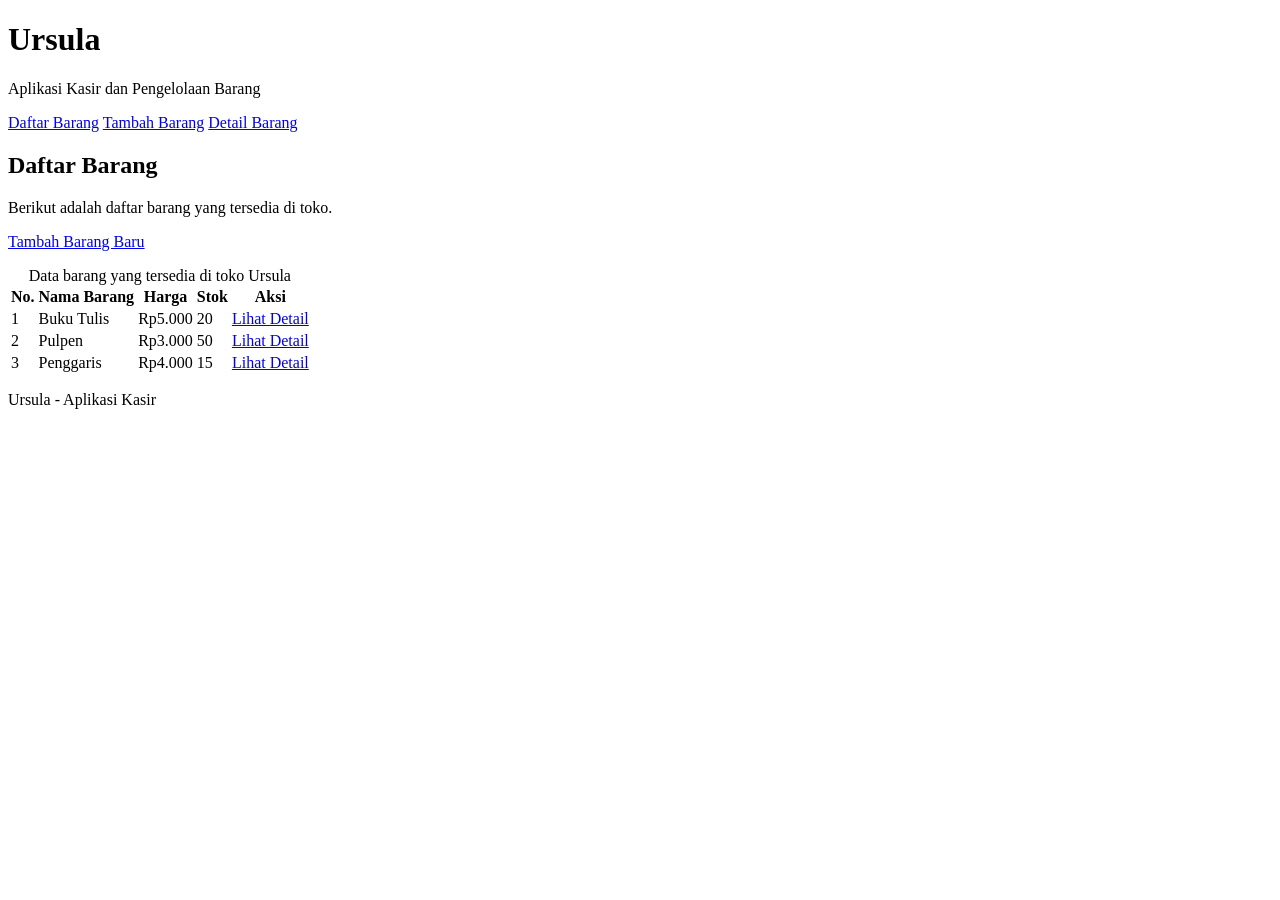
==== index.html @ 5f17998a "Membuat struktur HTML Aplikasi" ====
<!DOCTYPE html>
<html lang="id">
<head>
    <meta charset="UTF-8">
    <meta name="viewport" content="width=device-width, initial-scale=1.0">
    <title>Daftar Barang - Ursula</title>
</head>
<body>

    <header>
        <h1>Ursula</h1>
        <p>Aplikasi Kasir dan Pengelolaan Barang</p>
    </header>

    <nav aria-label="Navigasi utama">
        <a href="index.html">Daftar Barang</a>
        <a href="tambah-barang.html">Tambah Barang</a>
        <a href="detail-barang.html">Detail Barang</a>
    </nav>

    <main>
        <h2>Daftar Barang</h2>
        <p>Berikut adalah daftar barang yang tersedia di toko.</p>

        <p>
            <a href="tambah-barang.html">Tambah Barang Baru</a>
        </p>

        <table>
            <caption>Data barang yang tersedia di toko Ursula</caption>

            <thead>
                <tr>
                    <th scope="col">No.</th>
                    <th scope="col">Nama Barang</th>
                    <th scope="col">Harga</th>
                    <th scope="col">Stok</th>
                    <th scope="col">Aksi</th>
                </tr>
            </thead>

            <tbody>
                <tr>
                    <td>1</td>
                    <td>Buku Tulis</td>
                    <td>Rp5.000</td>
                    <td>20</td>
                    <td>
                        <a href="detail-barang.html">Lihat Detail</a>
                    </td>
                </tr>

                <tr>
                    <td>2</td>
                    <td>Pulpen</td>
                    <td>Rp3.000</td>
                    <td>50</td>
                    <td>
                        <a href="detail-barang.html">Lihat Detail</a>
                    </td>
                </tr>

                <tr>
                    <td>3</td>
                    <td>Penggaris</td>
                    <td>Rp4.000</td>
                    <td>15</td>
                    <td>
                        <a href="detail-barang.html">Lihat Detail</a>
                    </td>
                </tr>
            </tbody>
        </table>
    </main>

    <footer>
        <p>Ursula - Aplikasi Kasir</p>
    </footer>

</body>
</html>
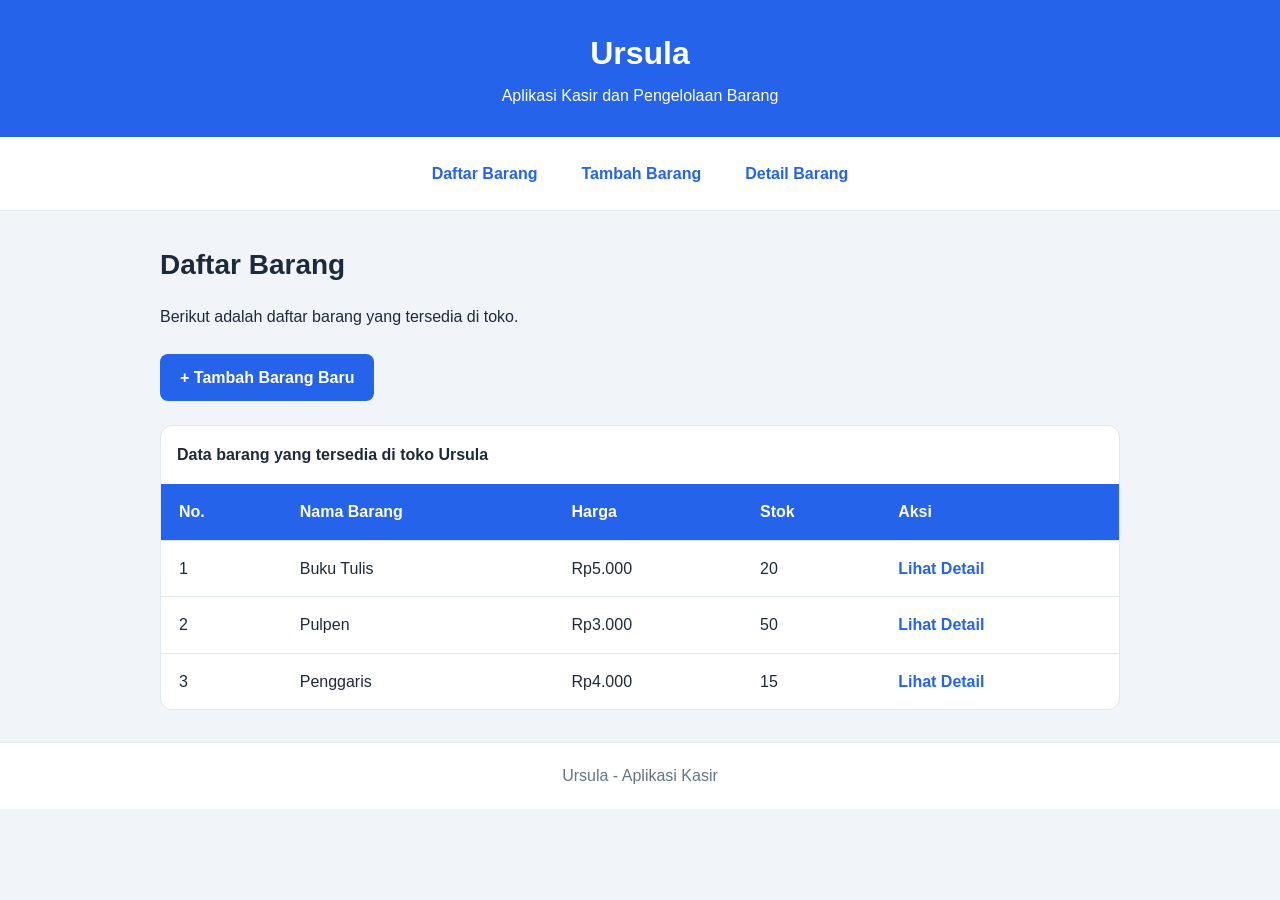
==== commit c722b6a3: "Menambahkan Style CSS dan Modifikasi ke beberapa part HTML" ====
--- a/index.html
+++ b/index.html
@@ -5,6 +5,7 @@
     <meta charset="UTF-8">
     <meta name="viewport" content="width=device-width, initial-scale=1.0">
     <title>Daftar Barang - Ursula</title>
+    <link rel="stylesheet" href="style.css">
 </head>
 <body>
 
@@ -23,55 +24,59 @@
         <h2>Daftar Barang</h2>
         <p>Berikut adalah daftar barang yang tersedia di toko.</p>
 
-        <p>
-            <a href="tambah-barang.html">Tambah Barang Baru</a>
+        <p class="action-area">
+            <a class="button-primary" href="tambah-barang.html">
+                + Tambah Barang Baru
+            </a>
         </p>
 
-        <table>
-            <caption>Data barang yang tersedia di toko Ursula</caption>
+        <div class="table-container">
+            <table>
+                <caption>Data barang yang tersedia di toko Ursula</caption>
 
-            <thead>
-                <tr>
-                    <th scope="col">No.</th>
-                    <th scope="col">Nama Barang</th>
-                    <th scope="col">Harga</th>
-                    <th scope="col">Stok</th>
-                    <th scope="col">Aksi</th>
-                </tr>
-            </thead>
+                <thead>
+                    <tr>
+                        <th scope="col">No.</th>
+                        <th scope="col">Nama Barang</th>
+                        <th scope="col">Harga</th>
+                        <th scope="col">Stok</th>
+                        <th scope="col">Aksi</th>
+                    </tr>
+                </thead>
 
-            <tbody>
-                <tr>
-                    <td>1</td>
-                    <td>Buku Tulis</td>
-                    <td>Rp5.000</td>
-                    <td>20</td>
-                    <td>
-                        <a href="detail-barang.html">Lihat Detail</a>
-                    </td>
-                </tr>
+                <tbody>
+                    <tr>
+                        <td>1</td>
+                        <td>Buku Tulis</td>
+                        <td>Rp5.000</td>
+                        <td>20</td>
+                        <td>
+                            <a href="detail-barang.html">Lihat Detail</a>
+                        </td>
+                    </tr>
 
-                <tr>
-                    <td>2</td>
-                    <td>Pulpen</td>
-                    <td>Rp3.000</td>
-                    <td>50</td>
-                    <td>
-                        <a href="detail-barang.html">Lihat Detail</a>
-                    </td>
-                </tr>
+                    <tr>
+                        <td>2</td>
+                        <td>Pulpen</td>
+                        <td>Rp3.000</td>
+                        <td>50</td>
+                        <td>
+                            <a href="detail-barang.html">Lihat Detail</a>
+                        </td>
+                    </tr>
 
-                <tr>
-                    <td>3</td>
-                    <td>Penggaris</td>
-                    <td>Rp4.000</td>
-                    <td>15</td>
-                    <td>
-                        <a href="detail-barang.html">Lihat Detail</a>
-                    </td>
-                </tr>
-            </tbody>
-        </table>
+                    <tr>
+                        <td>3</td>
+                        <td>Penggaris</td>
+                        <td>Rp4.000</td>
+                        <td>15</td>
+                        <td>
+                            <a href="detail-barang.html">Lihat Detail</a>
+                        </td>
+                    </tr>
+                </tbody>
+            </table>
+        </div>
     </main>
 
     <footer>
@@ -81,3 +86,4 @@
 </body>
 </html>
 
+
--- a/style.css
+++ b/style.css
@@ -0,0 +1,371 @@
+
+/* =================================
+   URSULA - APLIKASI KASIR
+   External CSS
+   ================================= */
+
+/* 1. Pengaturan dasar */
+
+:root {
+    --primary: #2563eb;
+    --primary-dark: #1d4ed8;
+    --background: #f1f5f9;
+    --surface: #ffffff;
+    --text: #1e293b;
+    --text-muted: #64748b;
+    --border: #e2e8f0;
+}
+
+* {
+    box-sizing: border-box;
+}
+
+body {
+    margin: 0;
+    font-family: Arial, Helvetica, sans-serif;
+    font-size: 16px;
+    line-height: 1.6;
+    color: var(--text);
+    background-color: var(--background);
+}
+
+/* 2. Header */
+
+header {
+    padding: 28px 20px;
+    text-align: center;
+    color: white;
+    background-color: var(--primary);
+}
+
+header h1 {
+    margin: 0;
+    font-size: 2rem;
+    font-weight: 700;
+}
+
+header p {
+    margin: 4px 0 0;
+    font-size: 1rem;
+}
+
+/* 3. Navigasi */
+
+nav {
+    display: flex;
+    justify-content: center;
+    flex-wrap: wrap;
+    gap: 12px;
+    padding: 14px 20px;
+    background-color: var(--surface);
+    border-bottom: 1px solid var(--border);
+}
+
+nav a {
+    padding: 10px 16px;
+    color: var(--primary);
+    font-weight: 600;
+    text-decoration: none;
+    border-radius: 8px;
+    transition: background-color 0.2s;
+}
+
+nav a:hover,
+nav a:focus-visible {
+    color: white;
+    background-color: var(--primary);
+}
+
+/* 4. Konten utama */
+
+main {
+    width: min(100% - 32px, 960px);
+    margin: 32px auto;
+}
+
+article {
+    padding: 28px;
+    background-color: var(--surface);
+    border: 1px solid var(--border);
+    border-radius: 16px;
+    box-shadow: 0 4px 12px rgb(15 23 42 / 5%);
+}
+
+h2 {
+    margin-top: 0;
+    margin-bottom: 8px;
+    font-size: 1.75rem;
+    font-weight: 700;
+}
+
+h3 {
+    margin-top: 20px;
+    font-size: 1.3rem;
+}
+
+/* 5. Tombol utama */
+
+.action-area {
+    margin: 24px 0;
+}
+
+.button-primary {
+    display: inline-block;
+    padding: 11px 20px;
+    color: white;
+    background-color: var(--primary);
+    border: none;
+    border-radius: 8px;
+    font-family: inherit;
+    font-size: 1rem;
+    font-weight: 600;
+    text-decoration: none;
+    cursor: pointer;
+    transition: background-color 0.2s;
+}
+
+.button-primary:hover {
+    color: white;
+    background-color: var(--primary-dark);
+    text-decoration: none;
+}
+
+/* 6. Tabel daftar barang */
+
+.table-container {
+    width: 100%;
+    overflow-x: auto;
+    background-color: var(--surface);
+    border: 1px solid var(--border);
+    border-radius: 12px;
+}
+
+table {
+    width: 100%;
+    border-collapse: collapse;
+    text-align: left;
+}
+
+caption {
+    padding: 16px;
+    font-weight: 600;
+    text-align: left;
+    color: var(--text);
+}
+
+th,
+td {
+    padding: 15px 18px;
+    border-bottom: 1px solid var(--border);
+    white-space: nowrap;
+}
+
+th {
+    color: white;
+    background-color: var(--primary);
+}
+
+tbody tr:hover {
+    background-color: #eff6ff;
+}
+
+tbody tr:last-child td {
+    border-bottom: none;
+}
+
+/* 7. Link */
+
+main a:not(.button-primary) {
+    color: var(--primary);
+    font-weight: 600;
+    text-decoration: none;
+}
+
+main a:not(.button-primary):hover {
+    color: var(--primary-dark);
+    text-decoration: underline;
+}
+
+/* 8. Form tambah barang */
+
+form {
+    margin-top: 24px;
+}
+
+.form-group {
+    display: flex;
+    flex-direction: column;
+    gap: 8px;
+    margin-bottom: 20px;
+}
+
+.form-group label {
+    font-weight: 600;
+}
+
+.form-group input,
+.form-group select,
+.form-group textarea {
+    width: 100%;
+    padding: 12px 14px;
+    font-family: inherit;
+    font-size: 1rem;
+    color: var(--text);
+    background-color: white;
+    border: 1px solid var(--border);
+    border-radius: 8px;
+    outline: none;
+    transition: border-color 0.2s, box-shadow 0.2s;
+}
+
+.form-group input:focus,
+.form-group select:focus,
+.form-group textarea:focus {
+    border-color: var(--primary);
+    box-shadow: 0 0 0 3px rgb(37 99 235 / 15%);
+}
+
+.form-group textarea {
+    resize: vertical;
+}
+
+/* 9. Tombol form */
+
+.form-buttons {
+    display: flex;
+    flex-wrap: wrap;
+    gap: 12px;
+    margin-top: 24px;
+}
+
+button {
+    padding: 12px 20px;
+    font-family: inherit;
+    font-size: 1rem;
+    font-weight: 600;
+    border: none;
+    border-radius: 8px;
+    cursor: pointer;
+    transition: background-color 0.2s;
+}
+
+.button-secondary {
+    color: var(--text);
+    background-color: #e2e8f0;
+}
+
+.button-secondary:hover {
+    background-color: #cbd5e1;
+}
+
+button:focus-visible {
+    outline: 3px solid #93c5fd;
+    outline-offset: 3px;
+}
+
+/* 10. Detail barang */
+
+figure {
+    margin: 24px 0;
+    text-align: center;
+}
+
+figure img {
+    display: block;
+    width: 200px;
+    max-width: 100%;
+    height: auto;
+    margin: 0 auto;
+    border-radius: 12px;
+    object-fit: cover;
+}
+
+figcaption {
+    margin-top: 8px;
+    color: var(--text-muted);
+    font-size: 0.9rem;
+}
+
+dl {
+    display: grid;
+    grid-template-columns: 160px 1fr;
+    gap: 12px 20px;
+    margin-top: 24px;
+}
+
+dt {
+    font-weight: 700;
+}
+
+dd {
+    margin: 0;
+}
+
+/* 11. Footer */
+
+footer {
+    padding: 20px;
+    text-align: center;
+    color: var(--text-muted);
+    background-color: var(--surface);
+    border-top: 1px solid var(--border);
+}
+
+footer p {
+    margin: 0;
+}
+
+/* 12. Responsive design */
+
+@media (max-width: 600px) {
+
+    header {
+        padding: 22px 16px;
+    }
+
+    header h1 {
+        font-size: 1.7rem;
+    }
+
+    nav {
+        flex-direction: column;
+        gap: 6px;
+        padding: 12px 16px;
+    }
+
+    nav a {
+        display: block;
+        text-align: center;
+    }
+
+    main {
+        width: calc(100% - 24px);
+        margin: 20px auto;
+    }
+
+    article {
+        padding: 20px 16px;
+    }
+
+    h2 {
+        font-size: 1.5rem;
+    }
+
+    .form-buttons {
+        flex-direction: column;
+    }
+
+    .form-buttons button {
+        width: 100%;
+    }
+
+    dl {
+        grid-template-columns: 1fr;
+        gap: 4px;
+    }
+
+    dd {
+        margin-bottom: 12px;
+    }
+}
+
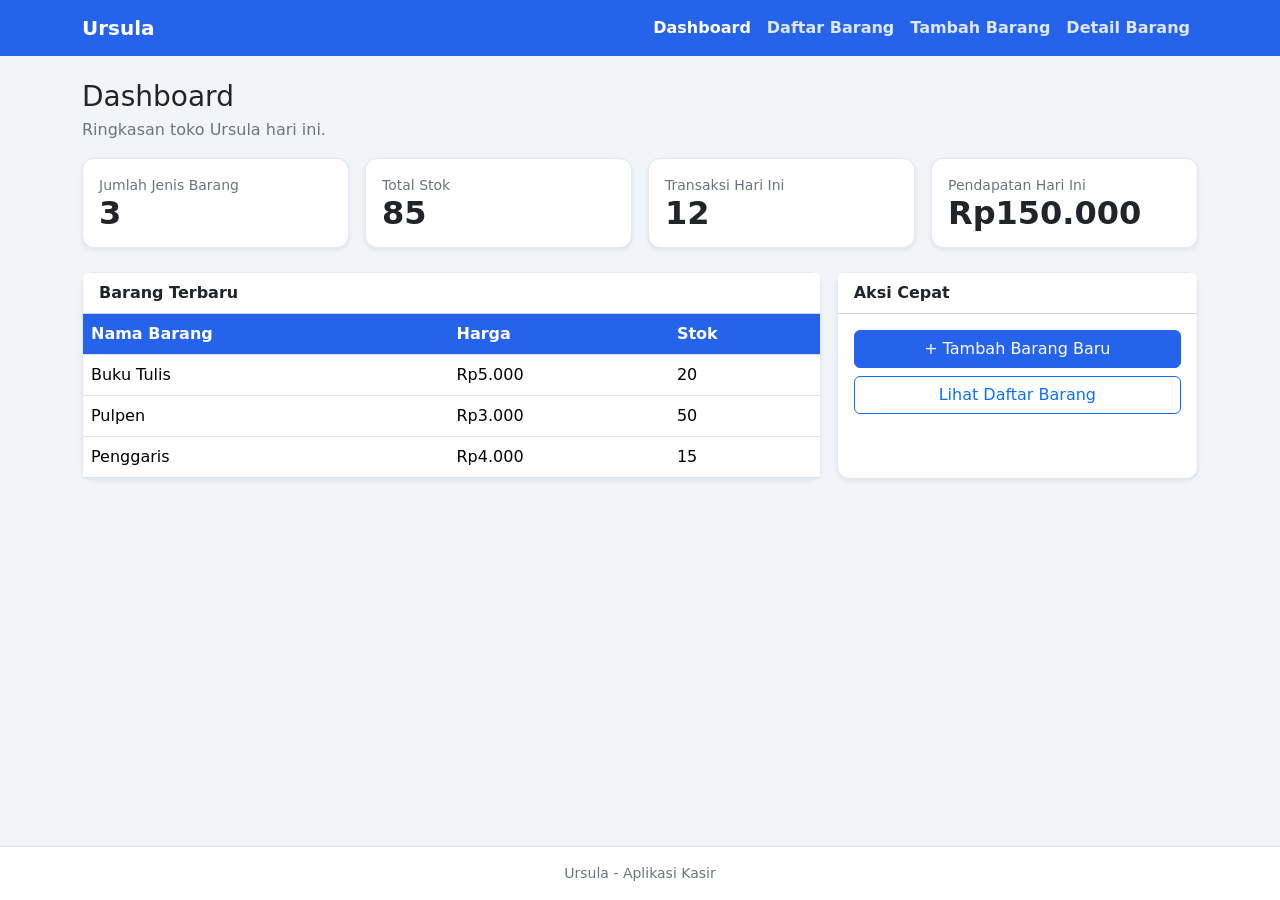
==== commit 0c4508eb: "Mengubah codingan menjadi bootstrap 5 dan revisi sedikit di css agar lebih sederhana dan eficient" ====
--- a/index.html
+++ b/index.html
@@ -4,86 +4,99 @@
 <head>
     <meta charset="UTF-8">
     <meta name="viewport" content="width=device-width, initial-scale=1.0">
-    <title>Daftar Barang - Ursula</title>
+    <title>Dashboard - Ursula</title>
+    <link href="https://cdn.jsdelivr.net/npm/bootstrap@5.3.3/dist/css/bootstrap.min.css" rel="stylesheet">
     <link rel="stylesheet" href="style.css">
 </head>
-<body>
-
-    <header>
-        <h1>Ursula</h1>
-        <p>Aplikasi Kasir dan Pengelolaan Barang</p>
-    </header>
-
-    <nav aria-label="Navigasi utama">
-        <a href="index.html">Daftar Barang</a>
-        <a href="tambah-barang.html">Tambah Barang</a>
-        <a href="detail-barang.html">Detail Barang</a>
+<body class="d-flex flex-column min-vh-100">
+    <nav class="navbar navbar-expand-md navbar-dark navbar-ursula">
+        <div class="container">
+            <a class="navbar-brand fw-bold" href="index.html">Ursula</a>
+            <button class="navbar-toggler" type="button" data-bs-toggle="collapse"
+                    data-bs-target="#menuUtama" aria-controls="menuUtama"
+                    aria-expanded="false" aria-label="Buka menu">
+                <span class="navbar-toggler-icon"></span>
+            </button>
+            <div class="collapse navbar-collapse" id="menuUtama">
+                <ul class="navbar-nav ms-auto">
+                    <li class="nav-item"><a class="nav-link active" href="index.html">Dashboard</a></li>
+                    <li class="nav-item"><a class="nav-link" href="daftar-barang.html">Daftar Barang</a></li>
+                    <li class="nav-item"><a class="nav-link" href="tambah-barang.html">Tambah Barang</a></li>
+                    <li class="nav-item"><a class="nav-link" href="detail-barang.html">Detail Barang</a></li>
+                </ul>
+            </div>
+        </div>
     </nav>
 
-    <main>
-        <h2>Daftar Barang</h2>
-        <p>Berikut adalah daftar barang yang tersedia di toko.</p>
+    <main class="container my-4">
+        <h1 class="h3 mb-1">Dashboard</h1>
+        <p class="text-secondary">Ringkasan toko Ursula hari ini.</p>
 
-        <p class="action-area">
-            <a class="button-primary" href="tambah-barang.html">
-                + Tambah Barang Baru
-            </a>
-        </p>
+        <!-- Kartu ringkasan: 1 kolom (HP), 2 kolom (tablet), 4 kolom (desktop) -->
+        <div class="row g-3 mb-4">
+            <div class="col-12 col-sm-6 col-lg-3">
+                <div class="card h-100 shadow-sm"><div class="card-body">
+                    <div class="text-secondary small">Jumlah Jenis Barang</div>
+                    <div class="stat-value">3</div>
+                </div></div>
+            </div>
+            <div class="col-12 col-sm-6 col-lg-3">
+                <div class="card h-100 shadow-sm"><div class="card-body">
+                    <div class="text-secondary small">Total Stok</div>
+                    <div class="stat-value">85</div>
+                </div></div>
+            </div>
+            <div class="col-12 col-sm-6 col-lg-3">
+                <div class="card h-100 shadow-sm"><div class="card-body">
+                    <div class="text-secondary small">Transaksi Hari Ini</div>
+                    <div class="stat-value">12</div>
+                </div></div>
+            </div>
+            <div class="col-12 col-sm-6 col-lg-3">
+                <div class="card h-100 shadow-sm"><div class="card-body">
+                    <div class="text-secondary small">Pendapatan Hari Ini</div>
+                    <div class="stat-value">Rp150.000</div>
+                </div></div>
+            </div>
+        </div>
 
-        <div class="table-container">
-            <table>
-                <caption>Data barang yang tersedia di toko Ursula</caption>
+        <div class="row g-3">
+            <!-- Barang terbaru -->
+            <div class="col-12 col-lg-8">
+                <div class="card shadow-sm h-100">
+                    <div class="card-header bg-white fw-semibold">Barang Terbaru</div>
+                    <div class="table-responsive">
+                        <table class="table table-hover align-middle mb-0">
+                            <thead>
+                                <tr><th scope="col">Nama Barang</th><th scope="col">Harga</th><th scope="col">Stok</th></tr>
+                            </thead>
+                            <tbody>
+                                <tr><td>Buku Tulis</td><td>Rp5.000</td><td>20</td></tr>
+                                <tr><td>Pulpen</td><td>Rp3.000</td><td>50</td></tr>
+                                <tr><td>Penggaris</td><td>Rp4.000</td><td>15</td></tr>
+                            </tbody>
+                        </table>
+                    </div>
+                </div>
+            </div>
 
-                <thead>
-                    <tr>
-                        <th scope="col">No.</th>
-                        <th scope="col">Nama Barang</th>
-                        <th scope="col">Harga</th>
-                        <th scope="col">Stok</th>
-                        <th scope="col">Aksi</th>
-                    </tr>
-                </thead>
-
-                <tbody>
-                    <tr>
-                        <td>1</td>
-                        <td>Buku Tulis</td>
-                        <td>Rp5.000</td>
-                        <td>20</td>
-                        <td>
-                            <a href="detail-barang.html">Lihat Detail</a>
-                        </td>
-                    </tr>
-
-                    <tr>
-                        <td>2</td>
-                        <td>Pulpen</td>
-                        <td>Rp3.000</td>
-                        <td>50</td>
-                        <td>
-                            <a href="detail-barang.html">Lihat Detail</a>
-                        </td>
-                    </tr>
-
-                    <tr>
-                        <td>3</td>
-                        <td>Penggaris</td>
-                        <td>Rp4.000</td>
-                        <td>15</td>
-                        <td>
-                            <a href="detail-barang.html">Lihat Detail</a>
-                        </td>
-                    </tr>
-                </tbody>
-            </table>
+            <!-- Aksi cepat -->
+            <div class="col-12 col-lg-4">
+                <div class="card shadow-sm h-100">
+                    <div class="card-header bg-white fw-semibold">Aksi Cepat</div>
+                    <div class="card-body d-grid gap-2 align-content-start">
+                        <a class="btn btn-primary" href="tambah-barang.html">+ Tambah Barang Baru</a>
+                        <a class="btn btn-outline-primary" href="daftar-barang.html">Lihat Daftar Barang</a>
+                    </div>
+                </div>
+            </div>
         </div>
     </main>
 
-    <footer>
-        <p>Ursula - Aplikasi Kasir</p>
+    <footer class="bg-white border-top py-3 mt-auto">
+        <div class="container text-center text-secondary small">Ursula - Aplikasi Kasir</div>
     </footer>
 
+    <script src="https://cdn.jsdelivr.net/npm/bootstrap@5.3.3/dist/js/bootstrap.bundle.min.js"></script>
 </body>
 </html>
-
-
